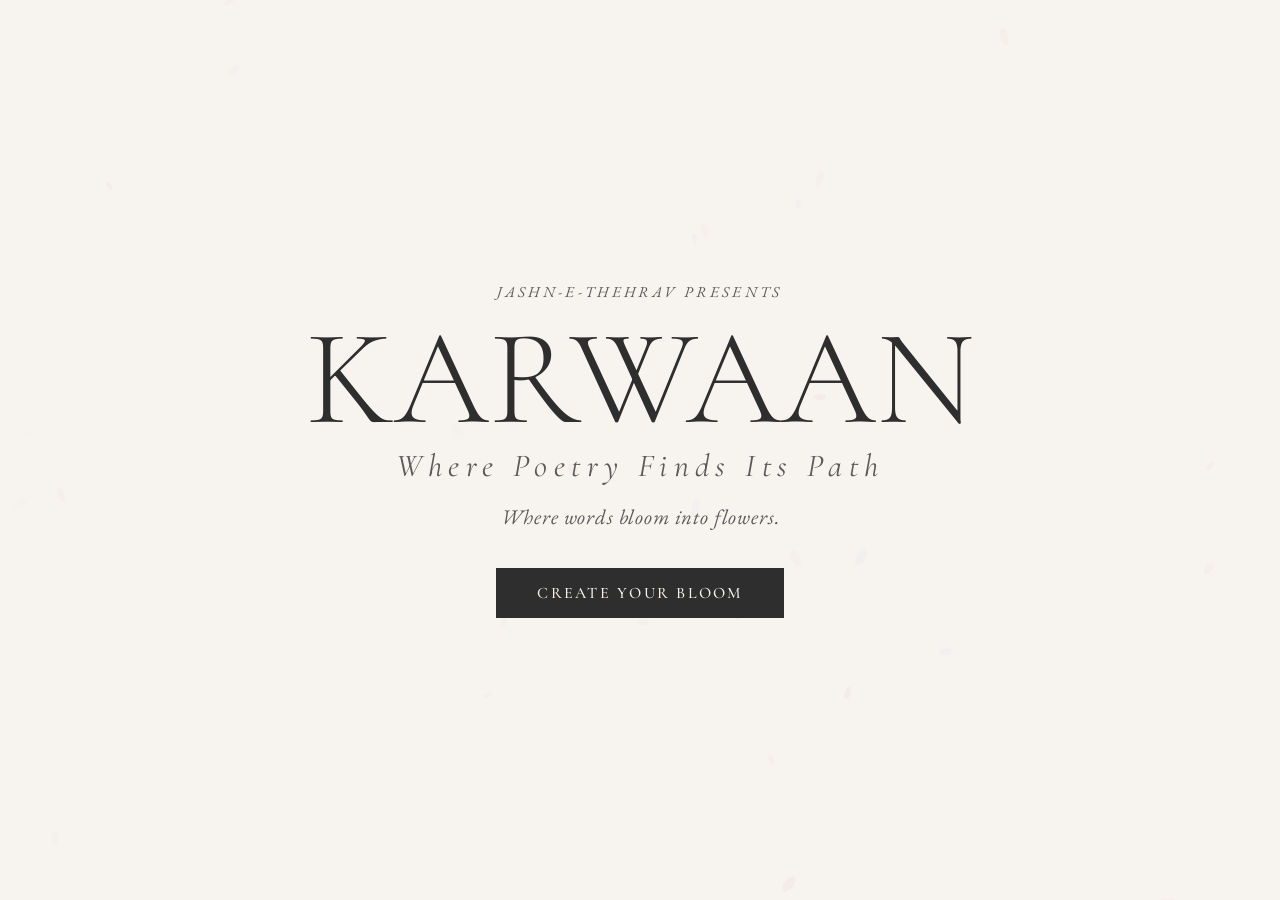
==== index.html @ fa38f598 "Add files via upload" ====
<!DOCTYPE html>
<html lang="en">
<head>
  <meta charset="UTF-8" />
  <meta name="viewport" content="width=device-width, initial-scale=1.0, viewport-fit=cover" />
  <title>KARWAAN — Where Poetry Finds Its Path</title>
  <meta name="description" content="Where poetry finds its path. Build a digital bouquet with poetry for Jashn-e-Thehrav." />
  <!-- Prevent iOS from zooming on input focus -->
  <meta name="format-detection" content="telephone=no" />

  <link rel="preconnect" href="https://fonts.googleapis.com" />
  <link rel="preconnect" href="https://fonts.gstatic.com" crossorigin />
  <link href="https://fonts.googleapis.com/css2?family=Cormorant+Garamond:ital,wght@0,300;0,400;0,500;0,600;1,300;1,400;1,500&family=EB+Garamond:ital,wght@0,400;0,500;1,400;1,500&family=Playfair+Display:ital,wght@0,400;0,700;1,400&display=swap" rel="stylesheet" />
  <script src="https://cdnjs.cloudflare.com/ajax/libs/html2canvas/1.4.1/html2canvas.min.js"></script>
  <link rel="stylesheet" href="style.css" />
</head>
<body>

<canvas id="petal-canvas" aria-hidden="true"></canvas>

<!-- ══════════════════════════ LANDING ══════════════════════════ -->
<section id="landing">
  <div class="landing-flowers" aria-hidden="true"></div>
  <div class="hero-title-wrap">
    <p class="hero-eyebrow">Jashn-e-Thehrav Presents</p>
    <h1 class="hero-title">KARWAAN<span>Where Poetry Finds Its Path</span></h1>
    <p class="hero-tagline">Where words bloom into flowers.</p>
    <button class="btn-primary" id="enter-btn"><span>Create Your Bloom</span></button>
  </div>
</section>

<!-- ══════════════════════════ EDITOR ══════════════════════════ -->
<main id="editor">

  <header class="editor-header">
    <div class="editor-logo">KARWAAN <em>Where Poetry Finds Its Path</em></div>
    <div class="editor-actions">
      <button class="btn-secondary" id="share-link-btn">✦ Share</button>
      <button class="btn-secondary" id="clear-btn">Clear</button>
      <button class="btn-primary" id="download-btn"><span>Download</span></button>
    </div>
  </header>

  <div class="editor-body">

    <!-- LEFT PANEL (slides up on mobile) -->
    <aside class="left-panel" id="left-panel">
      <div class="mobile-panel-handle" id="panel-handle"></div>

      <!-- YOUR WORDS -->
      <section class="panel-section">
        <p class="section-label">Your Words</p>
        <div class="field-group">
          <div>
            <label class="field-label" for="poem-input">Poem or message</label>
            <textarea id="poem-input" placeholder="Even silence blooms&#10;when the heart is calm." rows="5"></textarea>
          </div>
          <div>
            <label class="field-label" for="sender-input">From (your name)</label>
            <input type="text" id="sender-input" placeholder="e.g. With warmth, Zara" maxlength="60" />
          </div>
          <div class="slider-row">
            <span class="slider-label">Size</span>
            <input type="range" id="font-size" min="10" max="52" value="20" />
            <span class="slider-label" id="font-size-val">20px</span>
          </div>
          <div class="align-row">
            <span class="slider-label">Align</span>
            <button class="align-btn active" data-align="left">&#8676;</button>
            <button class="align-btn" data-align="center">&#8596;</button>
            <button class="align-btn" data-align="right">&#8677;</button>
          </div>
        </div>
      </section>

      <!-- INSPIRATION -->
      <section class="panel-section">
        <p class="section-label">Inspiration</p>
        <div class="inspiration-prompt" id="inspiration-text">Write about something quietly blooming in your life.</div>
        <button class="panel-btn" id="inspire-btn">✦ New Prompt</button>
      </section>

      <!-- BACKGROUND -->
      <section class="panel-section">
        <p class="section-label">Background</p>
        <div class="bg-options" id="bg-options"></div>
      </section>

      <!-- FLOWERS -->
      <section class="panel-section">
        <p class="section-label">Add Flowers</p>
        <div class="flower-grid" id="flower-grid"></div>
      </section>

      <!-- ARRANGE -->
      <section class="panel-section">
        <p class="section-label">Arrange</p>
        <button class="panel-btn" id="arrange-btn">⁕ Arrange My Bouquet</button>
        <button class="panel-btn" id="clear-btn-panel" style="margin-top:0.5rem">✕ Clear All</button>
        <p class="panel-tip">Tap a flower to select · drag to move · use handles to resize &amp; rotate</p>
      </section>

    </aside>

    <!-- CANVAS AREA -->
    <section class="canvas-area">
      <p class="canvas-hint">Tap "Edit" below to add flowers &amp; write your poem</p>
      <div class="canvas-outer" id="canvas-outer">
        <div class="canvas-stage" id="canvas-stage">
          <div class="text-layer" id="text-layer">
            <div class="tl-poem" id="tl-poem"></div>
            <div class="tl-sender" id="tl-sender"></div>
          </div>
          <!-- flower divs injected by JS -->
        </div>
      </div>
    </section>

  </div>

  <!-- Tap-outside overlay to close panel on mobile -->
  <div class="panel-overlay" id="panel-overlay"></div>

  <!-- Mobile bottom bar -->
  <div class="mobile-bottom-bar">
    <button id="mobile-panel-btn">✦ Edit</button>
    <button id="mob-arrange-btn">⁕ Arrange</button>
    <button class="mob-dl" id="download-btn-mob">↓ Download</button>
  </div>

</main>

<!-- SHARE LINK MODAL -->
<div class="modal-overlay" id="share-modal">
  <div class="modal-box">
    <button class="modal-close" id="share-modal-close">×</button>
    <p class="modal-title">Send Your Bloom</p>
    <p class="modal-sub">Copy this link and share it — the recipient opens it and sees your bouquet.</p>
    <div class="link-box">
      <input type="text" id="share-link-input" readonly />
      <button class="copy-btn" id="copy-link-btn">Copy</button>
    </div>
    <p class="modal-sub" style="margin-top:1rem;font-size:0.82rem;opacity:0.6;">Tag posts <strong>#JashnEThehrav</strong> &amp; <strong>#KARWAA</strong></p>
  </div>
</div>

<!-- DOWNLOAD SUCCESS MODAL -->
<div class="modal-overlay" id="dl-modal">
  <div class="modal-box">
    <button class="modal-close" id="dl-modal-close">×</button>
    <p class="modal-title">Your Bloom is Ready ✦</p>
    <p class="modal-sub">Your poetry card has been saved. Share it with the world.</p>
    <div class="modal-hashtag">#JashnEThehrav</div>
    <p class="modal-sub" style="font-size:0.82rem;opacity:0.6;">Tag <strong>#JashnEThehrav</strong> &amp; <strong>#KARWAA</strong> on Instagram</p>
  </div>
</div>

<div class="toast" id="toast"></div>

<!-- HIDDEN EXPORT CANVAS — exact 1080×1920, off-screen, used only for download -->
<div id="storyCanvas" aria-hidden="true">
  <div id="storyCanvas-stage">
    <div class="sc-text-layer" id="sc-text-layer">
      <div class="sc-poem" id="sc-poem"></div>
      <div class="sc-sender" id="sc-sender"></div>
    </div>
  </div>
</div>

<script src="script.js"></script>
</body>
</html>
---- style.css ----
/* ================================
   KARWAA: The Flower Shop
   style.css  — v4 (mobile fixed)
================================ */

@import url('https://fonts.googleapis.com/css2?family=Cormorant+Garamond:ital,wght@0,300;0,400;0,500;0,600;1,300;1,400;1,500&family=EB+Garamond:ital,wght@0,400;0,500;1,400;1,500&family=Playfair+Display:ital,wght@0,400;0,700;1,400&display=swap');

/* ─── TOKENS ─────────────────────────────── */
:root {
  --cream:    #F7F4EF;
  --sage:     #DDE6E1;
  --rose:     #EAD7D7;
  --lavender: #E6E0F2;
  --charcoal: #2E2E2E;
  --mid:      #5a5a5a;
  --border:   rgba(46,46,46,0.11);
  --shadow:   0 4px 24px rgba(46,46,46,0.07);
  --shadowlg: 0 16px 60px rgba(46,46,46,0.13);
  --ease:     cubic-bezier(0.25,0.46,0.45,0.94);
}

/* ─── RESET ──────────────────────────────── */
*, *::before, *::after {
  box-sizing: border-box;
  margin: 0;
  padding: 0;
  -webkit-tap-highlight-color: transparent;
}
html {
  scroll-behavior: smooth;
  /* Prevent font size inflation on iOS */
  -webkit-text-size-adjust: 100%;
}
body {
  font-family: 'EB Garamond', Georgia, serif;
  background: var(--cream);
  color: var(--charcoal);
  overflow-x: hidden;
  max-width: 100vw;
  min-height: 100vh;
  min-height: 100dvh;
}
button {
  cursor: pointer;
  font-family: inherit;
  /* Critical for iOS: removes default button styles */
  -webkit-appearance: none;
  appearance: none;
  border-radius: 0;
  touch-action: manipulation;
}
input, textarea {
  -webkit-appearance: none;
  appearance: none;
  border-radius: 0;
}

/* ─── PETAL CANVAS ───────────────────────── */
#petal-canvas {
  position: fixed;
  inset: 0;
  pointer-events: none;
  z-index: 0;
  opacity: 0.4;
}

/* ════════════════════════════════════════
   LANDING
════════════════════════════════════════ */
#landing {
  position: relative;
  min-height: 100vh;
  min-height: 100dvh;
  display: flex;
  flex-direction: column;
  align-items: center;
  justify-content: center;
  z-index: 1;
  overflow: hidden;
  padding: 2rem;
}

.landing-flowers {
  position: absolute;
  inset: 0;
  pointer-events: none;
}

.landing-flower {
  position: absolute;
  opacity: 0;
  transform: scale(0.3) rotate(var(--rot));
  transition: opacity 0.7s var(--ease), transform 0.7s var(--ease);
  filter: drop-shadow(0 4px 14px rgba(0,0,0,0.09));
  will-change: transform, opacity;
}
.landing-flower.bloomed {
  opacity: 1;
  transform: scale(1) rotate(var(--rot));
}
.landing-flower.parted {
  transform: scale(1.05) translate(var(--tx), var(--ty)) rotate(var(--rot));
  opacity: 0.7;
}

.hero-title-wrap {
  text-align: center;
  position: relative;
  z-index: 2;
  opacity: 0;
  transform: translateY(22px);
  transition: opacity 1.1s ease, transform 1.1s ease;
}
.hero-title-wrap.revealed {
  opacity: 1;
  transform: translateY(0);
}

.hero-eyebrow {
  font-style: italic;
  font-size: clamp(0.7rem, 3vw, 0.95rem);
  letter-spacing: 0.22em;
  color: var(--mid);
  text-transform: uppercase;
  margin-bottom: 1rem;
}
.hero-title {
  font-family: 'Cormorant Garamond', serif;
  font-size: clamp(3.2rem, 14vw, 8.5rem);
  font-weight: 300;
  line-height: 0.9;
  color: var(--charcoal);
}
.hero-title span {
  display: block;
  font-size: clamp(1rem, 5vw, 2rem);
  font-weight: 400;
  letter-spacing: 0.2em;
  color: var(--mid);
  margin-top: 0.35em;
  font-style: italic;
}
.hero-tagline {
  font-style: italic;
  font-size: clamp(0.9rem, 3.5vw, 1.3rem);
  color: var(--mid);
  margin: 1.4rem 0 2.4rem;
  letter-spacing: 0.04em;
}

/* ─── BUTTONS ────────────────────────────── */
.btn-primary {
  font-family: 'Cormorant Garamond', serif;
  font-size: clamp(0.85rem, 3vw, 1rem);
  font-weight: 500;
  letter-spacing: 0.14em;
  text-transform: uppercase;
  padding: 0.85em 2.5em;
  background: var(--charcoal);
  color: var(--cream);
  border: 1.5px solid var(--charcoal);
  position: relative;
  overflow: hidden;
  transition: color 0.35s ease;
  display: inline-block;
}
.btn-primary::before {
  content: '';
  position: absolute;
  inset: 0;
  background: var(--rose);
  transform: scaleX(0);
  transform-origin: left;
  transition: transform 0.35s ease;
  z-index: 0;
}
.btn-primary:hover::before { transform: scaleX(1); }
.btn-primary:hover          { color: var(--charcoal); }
.btn-primary span           { position: relative; z-index: 1; }

.btn-secondary {
  font-family: 'EB Garamond', serif;
  font-style: italic;
  font-size: 0.88rem;
  letter-spacing: 0.07em;
  padding: 0.6em 1.2em;
  background: transparent;
  color: var(--charcoal);
  border: 1px solid var(--border);
  transition: background 0.3s ease;
  white-space: nowrap;
}
.btn-secondary:hover { background: var(--sage); }

/* ════════════════════════════════════════
   EDITOR SHELL
════════════════════════════════════════ */
#editor {
  display: none;
  flex-direction: column;
  min-height: 100vh;
  min-height: 100dvh;
  position: relative;
  z-index: 1;
}
#editor.active { display: flex; }

/* ─── Header ─── */
.editor-header {
  display: flex;
  align-items: center;
  justify-content: space-between;
  padding: 0.75rem 1.25rem;
  border-bottom: 1px solid var(--border);
  background: rgba(247,244,239,0.97);
  backdrop-filter: blur(12px);
  -webkit-backdrop-filter: blur(12px);
  position: sticky;
  top: 0;
  z-index: 100;
  flex-shrink: 0;
  gap: 0.5rem;
}
.editor-logo {
  font-family: 'Cormorant Garamond', serif;
  font-size: clamp(1rem, 4vw, 1.35rem);
  font-weight: 400;
  letter-spacing: 0.1em;
  white-space: nowrap;
}
.editor-logo em {
  font-style: italic;
  color: var(--mid);
  font-size: 0.78em;
  margin-left: 0.4em;
}
.editor-actions {
  display: flex;
  gap: 0.5rem;
  align-items: center;
  flex-shrink: 0;
}

/* ─── Body grid ─── */
.editor-body {
  display: grid;
  grid-template-columns: 300px 1fr;
  flex: 1;
  min-height: 0;
  overflow: hidden;
}

/* ════════════════════════════════════════
   LEFT PANEL (desktop)
════════════════════════════════════════ */
.left-panel {
  border-right: 1px solid var(--border);
  overflow-y: auto;
  background: var(--cream);
  scrollbar-width: thin;
  scrollbar-color: var(--sage) transparent;
  -webkit-overflow-scrolling: touch;
}

.panel-section {
  padding: 1.1rem 1.25rem;
  border-bottom: 1px solid var(--border);
}
.panel-section:last-child { border-bottom: none; }

.section-label {
  font-size: 0.67rem;
  letter-spacing: 0.22em;
  text-transform: uppercase;
  color: var(--mid);
  margin-bottom: 0.85rem;
  display: flex;
  align-items: center;
  gap: 0.5rem;
}
.section-label::after {
  content: '';
  flex: 1;
  height: 1px;
  background: var(--border);
}

.field-group { display: flex; flex-direction: column; gap: 0.75rem; }
.field-label {
  font-style: italic;
  font-size: 0.78rem;
  color: var(--mid);
  margin-bottom: 0.2rem;
  display: block;
}

textarea, input[type="text"] {
  width: 100%;
  font-family: 'EB Garamond', serif;
  font-size: 1rem;
  background: rgba(255,255,255,0.65);
  border: 1px solid var(--border);
  padding: 0.6em 0.85em;
  color: var(--charcoal);
  resize: none;
  outline: none;
  transition: border-color 0.25s, box-shadow 0.25s;
  /* iOS fix: no zoom on focus */
  font-size: max(16px, 1rem);
}
textarea:focus, input[type="text"]:focus {
  border-color: rgba(46,46,46,0.3);
  box-shadow: 0 0 0 3px rgba(221,230,225,0.45);
}
textarea {
  min-height: 90px;
  line-height: 1.65;
}

/* Slider row */
.slider-row {
  display: flex;
  align-items: center;
  gap: 0.6rem;
}
.slider-label {
  font-style: italic;
  font-size: 0.75rem;
  color: var(--mid);
  white-space: nowrap;
}
input[type="range"] {
  flex: 1;
  accent-color: var(--charcoal);
  height: 4px;
  cursor: pointer;
  /* Bigger touch target on mobile */
  min-height: 28px;
}

/* Align buttons */
.align-row {
  display: flex;
  align-items: center;
  gap: 0.4rem;
}
.align-btn {
  width: 34px;
  height: 32px;
  border: 1px solid var(--border);
  background: transparent;
  color: var(--mid);
  font-size: 1rem;
  line-height: 1;
  transition: background 0.2s, color 0.2s;
  /* Good touch target */
  min-width: 44px;
  min-height: 44px;
}
.align-btn.active,
.align-btn:hover {
  background: var(--charcoal);
  color: var(--cream);
  border-color: var(--charcoal);
}

/* Inspiration */
.inspiration-prompt {
  font-style: italic;
  font-size: 0.95rem;
  line-height: 1.7;
  color: var(--charcoal);
  background: rgba(230,224,242,0.22);
  padding: 0.85rem 1rem;
  border-left: 3px solid var(--lavender);
  margin-bottom: 0.85rem;
  min-height: 54px;
  transition: opacity 0.3s ease;
}

/* Bg swatches */
.bg-options {
  display: grid;
  grid-template-columns: repeat(4, 1fr);
  gap: 0.5rem;
}
.bg-swatch {
  aspect-ratio: 1;
  border-radius: 50%;
  border: 2px solid transparent;
  transition: border-color 0.25s, transform 0.2s;
  /* Big enough touch target */
  min-height: 44px;
  cursor: pointer;
}
.bg-swatch:hover  { transform: scale(1.1); }
.bg-swatch.active { border-color: var(--charcoal); }

/* Flower tabs */
.flower-tabs {
  display: flex;
  border-bottom: 1px solid var(--border);
  margin-bottom: 0.85rem;
}
.flower-tab {
  font-style: italic;
  font-size: 0.85rem;
  padding: 0.5em 1.2em;
  background: transparent;
  border: none;
  color: var(--mid);
  border-bottom: 2px solid transparent;
  margin-bottom: -1px;
  transition: color 0.2s, border-color 0.2s;
  min-height: 44px;
}
.flower-tab.active {
  color: var(--charcoal);
  border-bottom-color: var(--charcoal);
}

/* Flower grid */
.flower-grid {
  display: grid;
  grid-template-columns: repeat(3, 1fr);
  gap: 0.55rem;
  max-height: 340px;
  overflow-y: auto;
  overflow-x: hidden;
  scrollbar-width: thin;
  -webkit-overflow-scrolling: touch;
  padding: 0.15rem;
}
.flower-thumb {
  aspect-ratio: 1;
  display: flex;
  align-items: center;
  justify-content: center;
  border: 1.5px solid transparent;
  background: rgba(255,255,255,0.6);
  padding: 6px;
  transition: border-color 0.2s, background 0.2s, transform 0.15s;
  overflow: visible;
  cursor: pointer;
  position: relative;
}
.flower-thumb:hover,
.flower-thumb:active {
  border-color: var(--rose);
  background: var(--rose);
  transform: scale(1.08);
  z-index: 2;
}
.flower-thumb img {
  width: 100%;
  height: 100%;
  object-fit: contain;
  pointer-events: none;
  display: block;
  transform: scale(1.08);
}

/* Panel buttons */
.panel-btn {
  width: 100%;
  font-style: italic;
  font-size: 0.9rem;
  padding: 0.75em 1em;
  background: transparent;
  color: var(--charcoal);
  border: 1px solid var(--border);
  transition: background 0.25s;
  letter-spacing: 0.03em;
  min-height: 44px;
}
.panel-btn:hover,
.panel-btn:active { background: var(--sage); }
.panel-tip {
  margin-top: 0.65rem;
  font-style: italic;
  font-size: 0.72rem;
  color: var(--mid);
  text-align: center;
  line-height: 1.5;
  opacity: 0.75;
}

/* ════════════════════════════════════════
   CANVAS AREA
════════════════════════════════════════ */
.canvas-area {
  display: flex;
  flex-direction: column;
  align-items: center;
  justify-content: flex-start;
  padding: 1.5rem 1rem 5rem; /* bottom padding so canvas isn't behind mobile bar */
  overflow-y: auto;
  -webkit-overflow-scrolling: touch;
  background:
    radial-gradient(circle at 15% 85%, rgba(221,230,225,0.28) 0%, transparent 55%),
    radial-gradient(circle at 85% 15%, rgba(230,224,242,0.25) 0%, transparent 55%),
    var(--cream);
}

.canvas-hint {
  font-style: italic;
  font-size: 0.75rem;
  color: var(--mid);
  margin-bottom: 0.85rem;
  letter-spacing: 0.04em;
  opacity: 0.75;
  text-align: center;
}

/* canvas-outer: constrains the stage to a visible size */
.canvas-outer {
  width: clamp(200px, calc(100vw - 380px), 340px);
  aspect-ratio: 9 / 16;
  flex-shrink: 0;
}

/* canvas-stage: the actual card — all coordinates in % */
.canvas-stage {
  position: relative;
  width: 100%;
  height: 100%;
  overflow: hidden;
  background: #F7F4EF;
  box-shadow: var(--shadowlg), 0 0 0 1px rgba(46,46,46,0.05);
  /* touch-action none so flowers can be dragged without page scroll */
  touch-action: none;
}

/* ─── Text layer ─── */
.text-layer {
  position: absolute;
  inset: 0;
  z-index: 5;
  display: flex;
  flex-direction: column;
  align-items: center;
  justify-content: center;
  padding: 10% 8% 12%;
  pointer-events: none;
  text-align: center;
}

.tl-poem {
  font-family: 'EB Garamond', serif;
  font-style: italic;
  line-height: 1.8;
  color: var(--charcoal);
  white-space: pre-wrap;
  word-break: break-word;
  max-width: 100%;
}

.tl-sender {
  font-family: 'Cormorant Garamond', serif;
  letter-spacing: 0.12em;
  color: var(--mid);
  margin-top: 1em;
  max-width: 100%;
}

/* ─── Flower elements ─── */
.canvas-flower-el {
  position: absolute;
  cursor: grab;
  user-select: none;
  touch-action: none;
  transform-origin: center center;
}
.canvas-flower-el:active { cursor: grabbing; }
.canvas-flower-el.selected {
  outline: 1.5px dashed rgba(46,46,46,0.35);
  outline-offset: 2px;
}
.canvas-flower-el img {
  width: 100%;
  height: 100%;
  object-fit: contain;
  display: block;
  pointer-events: none;
  -webkit-user-drag: none;
  user-drag: none;
}

/* handles */
.fh {
  position: absolute;
  width: 16px;
  height: 16px;
  border-radius: 50%;
  opacity: 0;
  transition: opacity 0.15s;
}
.canvas-flower-el.selected .fh { opacity: 1; }

.resize-handle {
  bottom: -8px;
  right: -8px;
  background: var(--charcoal);
  cursor: se-resize;
}
.rotate-handle {
  top: -22px;
  left: 50%;
  transform: translateX(-50%);
  background: var(--lavender);
  border: 2px solid var(--charcoal);
  cursor: crosshair;
  font-size: 8px;
  display: flex;
  align-items: center;
  justify-content: center;
}
.delete-btn {
  position: absolute;
  top: -10px;
  left: -10px;
  width: 20px;
  height: 20px;
  border-radius: 50%;
  background: #c97a7a;
  color: #fff;
  border: none;
  font-size: 12px;
  line-height: 1;
  font-weight: 700;
  display: none;
  align-items: center;
  justify-content: center;
  cursor: pointer;
  z-index: 20;
  /* big enough touch target */
  min-width: 28px;
  min-height: 28px;
  top: -14px;
  left: -14px;
}
.canvas-flower-el.selected .delete-btn { display: flex; }

@keyframes bloomIn {
  0%   { transform: scale(0.2) rotate(-25deg); opacity: 0; }
  65%  { transform: scale(1.1) rotate(3deg);   opacity: 1; }
  100% { transform: scale(1)   rotate(0deg);   opacity: 1; }
}
.bloom-anim { animation: bloomIn 0.55s cubic-bezier(0.34,1.56,0.64,1) both; }

/* ════════════════════════════════════════
   MOBILE BOTTOM BAR & SLIDE-UP PANEL
════════════════════════════════════════ */
.mobile-panel-handle { display: none; }
.mobile-bottom-bar   { display: none; }

/* ════════════════════════════════════════
   MODALS
════════════════════════════════════════ */
.modal-overlay {
  position: fixed;
  inset: 0;
  background: rgba(46,46,46,0.5);
  backdrop-filter: blur(6px);
  -webkit-backdrop-filter: blur(6px);
  z-index: 1000;
  display: flex;
  align-items: center;
  justify-content: center;
  opacity: 0;
  pointer-events: none;
  transition: opacity 0.4s ease;
  padding: 1rem;
}
.modal-overlay.open {
  opacity: 1;
  pointer-events: all;
}

.modal-box {
  background: var(--cream);
  padding: 2.4rem 2.2rem;
  max-width: 420px;
  width: 100%;
  text-align: center;
  position: relative;
  box-shadow: var(--shadowlg);
  transform: translateY(18px);
  transition: transform 0.4s ease;
}
.modal-overlay.open .modal-box { transform: translateY(0); }

.modal-close {
  position: absolute;
  top: 0.9rem;
  right: 1.1rem;
  background: none;
  border: none;
  font-size: 1.4rem;
  color: var(--mid);
  min-width: 44px;
  min-height: 44px;
  display: flex;
  align-items: center;
  justify-content: center;
  transition: color 0.2s;
}
.modal-close:hover { color: var(--charcoal); }

.modal-title {
  font-family: 'Cormorant Garamond', serif;
  font-size: 1.8rem;
  font-weight: 400;
  margin-bottom: 0.5rem;
}
.modal-sub {
  font-style: italic;
  font-size: 0.95rem;
  color: var(--mid);
  line-height: 1.65;
  margin-bottom: 1.2rem;
}
.modal-hashtag {
  font-family: 'Cormorant Garamond', serif;
  font-size: 1.2rem;
  font-weight: 500;
  letter-spacing: 0.05em;
  background: var(--rose);
  padding: 0.45em 1.5em;
  display: inline-block;
  margin-bottom: 1.5rem;
}

.link-box {
  display: flex;
  gap: 0.4rem;
  margin-top: 0.2rem;
}
.link-box input {
  flex: 1;
  font-size: 0.82rem;
  padding: 0.55em 0.8em;
  background: rgba(255,255,255,0.8);
  border: 1px solid var(--border);
  color: var(--charcoal);
  outline: none;
  overflow: hidden;
  text-overflow: ellipsis;
  white-space: nowrap;
  min-width: 0;
}
.copy-btn {
  font-family: 'EB Garamond', serif;
  font-style: italic;
  font-size: 0.88rem;
  padding: 0.5em 1.1em;
  background: var(--charcoal);
  color: var(--cream);
  border: none;
  white-space: nowrap;
  transition: background 0.2s;
  min-height: 44px;
}
.copy-btn:hover { background: #1a1a1a; }

/* ════════════════════════════════════════
   TOAST
════════════════════════════════════════ */
.toast {
  position: fixed;
  bottom: 5rem;
  left: 50%;
  transform: translateX(-50%) translateY(16px);
  background: var(--charcoal);
  color: var(--cream);
  font-style: italic;
  font-size: 0.9rem;
  padding: 0.65em 1.6em;
  opacity: 0;
  pointer-events: none;
  transition: opacity 0.35s ease, transform 0.35s ease;
  z-index: 9999;
  white-space: nowrap;
  max-width: calc(100vw - 2rem);
  text-align: center;
}
@media (max-width: 768px) {
  .toast { bottom: 7rem; } /* clear the mobile bottom bar */
}
.toast.show {
  opacity: 1;
  transform: translateX(-50%) translateY(0);
}

/* ════════════════════════════════════════
   MOBILE  ≤ 768px
════════════════════════════════════════ */
@media (max-width: 768px) {

  /* Header */
  .editor-header {
    padding: 0.6rem 0.85rem;
  }
  .editor-logo em { display: none; }
  /* Hide clear btn on mobile to save space */
  #clear-btn { display: none; }

  /* Stack canvas on top, panel slides up from bottom */
  .editor-body {
    grid-template-columns: 1fr;
    grid-template-rows: 1fr;
    overflow: hidden;
  }

  /* Canvas area fills screen on mobile */
  .canvas-area {
    padding: 0.75rem 0.75rem 5.5rem;
    justify-content: flex-start;
    min-height: 0;
    overflow-y: auto;
  }

  .canvas-hint { font-size: 0.7rem; margin-bottom: 0.6rem; }

  /* Canvas fills most of the mobile screen width */
  .canvas-outer {
    width: min(280px, calc(100vw - 1.5rem));
    /* Centre it */
    margin: 0 auto;
  }

  /* ── LEFT PANEL slides up from bottom ── */
  .left-panel {
    display: block !important;
    position: fixed;
    bottom: 0;
    left: 0;
    right: 0;
    height: 75vh;
    max-height: 75dvh;
    z-index: 300;
    border-right: none;
    border-top: 2px solid var(--border);
    border-radius: 20px 20px 0 0;
    box-shadow: 0 -8px 40px rgba(46,46,46,0.18);
    transform: translateY(110%);
    transition: transform 0.4s var(--ease);
    overflow-y: auto;
    -webkit-overflow-scrolling: touch;
    overscroll-behavior: contain; /* prevents body scroll-chaining */
    background: var(--cream);
  }
  .left-panel.mobile-open {
    transform: translateY(0);
  }

  /* Drag handle at top of panel */
  .mobile-panel-handle {
    display: flex !important;
    justify-content: center;
    padding: 0.85rem 0 0.4rem;
    position: sticky;
    top: 0;
    background: var(--cream);
    z-index: 1;
  }
  .mobile-panel-handle::before {
    content: '';
    width: 44px;
    height: 5px;
    background: rgba(46,46,46,0.18);
    border-radius: 99px;
  }

  /* ── Mobile bottom bar ── */
  .mobile-bottom-bar {
    display: flex !important;
    position: fixed;
    bottom: 0;
    left: 0;
    right: 0;
    background: rgba(247,244,239,0.98);
    backdrop-filter: blur(12px);
    -webkit-backdrop-filter: blur(12px);
    border-top: 1px solid var(--border);
    padding: 0.6rem 0.75rem;
    padding-bottom: max(0.6rem, env(safe-area-inset-bottom));
    gap: 0.5rem;
    z-index: 400; /* above overlay (250) and panel (300) */
  }
  .mobile-bottom-bar button {
    flex: 1;
    font-family: 'EB Garamond', serif;
    font-style: italic;
    font-size: 0.82rem;
    padding: 0.65em 0.3em;
    border: 1px solid var(--border);
    background: transparent;
    color: var(--charcoal);
    min-height: 44px;
    transition: background 0.2s;
  }
  .mobile-bottom-bar button:active { background: var(--sage); }
  .mobile-bottom-bar .mob-dl {
    background: var(--charcoal);
    color: var(--cream);
    border-color: var(--charcoal);
    flex: 1.4;
  }

  /* Flower grid: 3 columns on mobile — bigger, flowers are visible */
  .flower-grid {
    grid-template-columns: repeat(3, 1fr);
    max-height: 260px;
    gap: 0.5rem;
  }

  /* Bigger slider thumb on mobile */
  input[type="range"] {
    height: 6px;
  }

  /* Overlay to close panel when tapping outside */
  .panel-overlay {
    display: block !important;
  }
}

/* Panel tap-outside overlay */
.panel-overlay {
  display: none;
  position: fixed;
  inset: 0;
  z-index: 250;
  background: rgba(0,0,0,0.25);
}
.panel-overlay.active {
  display: block;
}

/* ════════════════════════════════════════
   UTILS
════════════════════════════════════════ */
@keyframes fadeIn {
  from { opacity: 0; transform: translateY(8px); }
  to   { opacity: 1; transform: translateY(0); }
}

/* ════════════════════════════════════════
   HIDDEN STORY CANVAS (Export only)
   Exact 1080×1920 — positioned off-screen
   so html2canvas captures cleanly
════════════════════════════════════════ */
#storyCanvas {
  position: fixed;
  left: -99999px;
  top: -99999px;
  width: 1080px;
  height: 1920px;
  overflow: hidden;
  pointer-events: none;
  visibility: hidden;
  z-index: -9999;
}
#storyCanvas-stage {
  position: relative;
  width: 1080px;
  height: 1920px;
  overflow: hidden;
}
.sc-text-layer {
  position: absolute;
  inset: 0;
  display: flex;
  flex-direction: column;
  align-items: center;
  justify-content: center;
  padding: 120px 80px;
  pointer-events: none;
  z-index: 5;
}
.sc-poem {
  font-family: 'EB Garamond', serif;
  line-height: 1.7;
  white-space: pre-wrap;
  word-break: break-word;
  overflow-wrap: break-word;
  max-width: 100%;
}
.sc-sender {
  font-family: 'EB Garamond', serif;
  font-style: italic;
  margin-top: 2.5rem;
  opacity: 0.7;
  max-width: 100%;
  word-break: break-word;
}

/* ════════════════════════════════════════
   TEXT OVERFLOW GUARD
   Long poems auto-wrap, never overflow
════════════════════════════════════════ */
.tl-poem, .tl-sender {
  word-break: break-word;
  overflow-wrap: break-word;
  max-width: 100%;
  /* Clamp very long content so it can't escape the stage */
  overflow: hidden;
}

/* ════════════════════════════════════════
   FLOWER ELEMENT — touch-action required
   for pointer events on mobile
════════════════════════════════════════ */
.canvas-flower-el {
  touch-action: none;
}
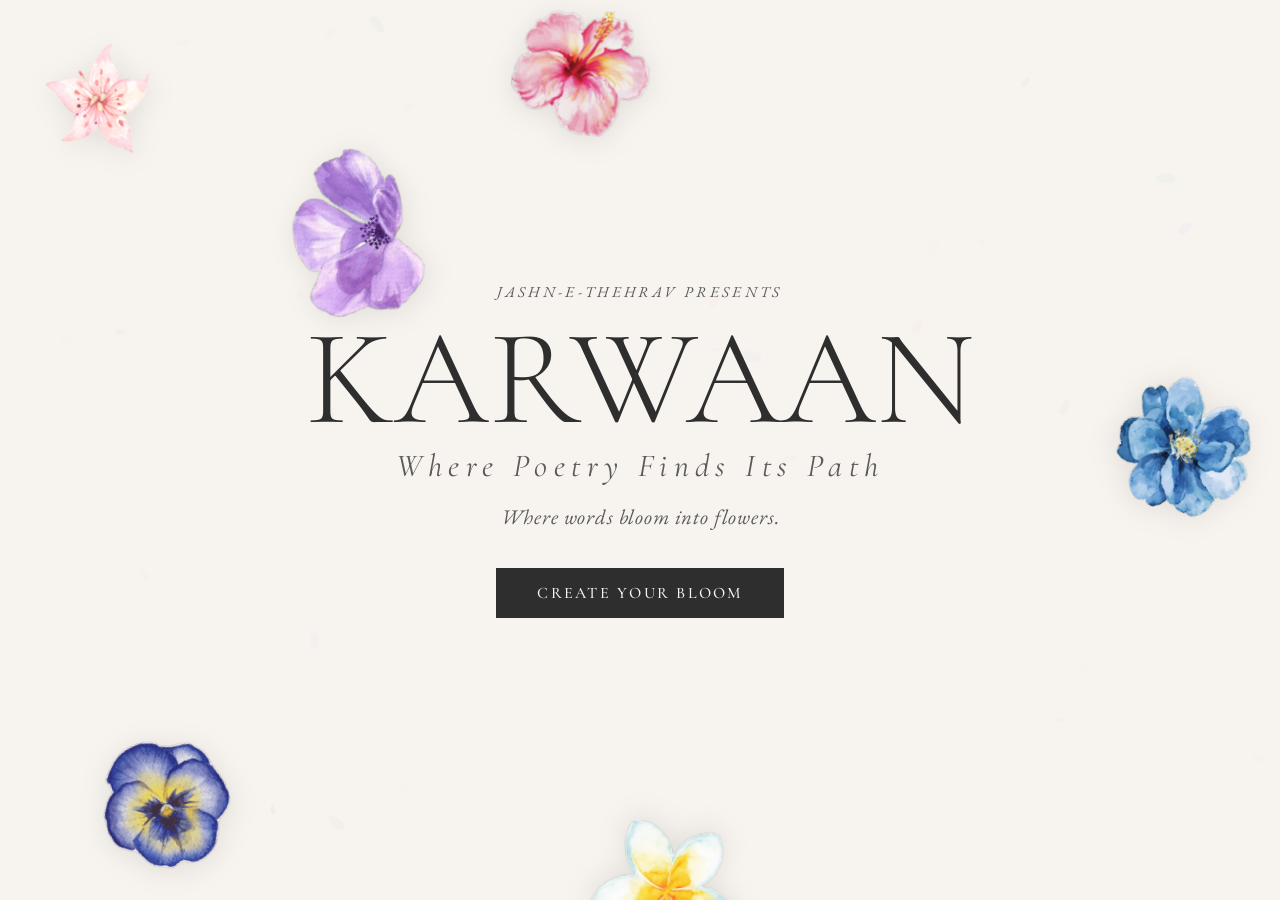
==== commit b7e4e25e: "Add files via upload" ====
--- a/index.html
+++ b/index.html
@@ -106,7 +106,7 @@
     <section class="canvas-area">
       <p class="canvas-hint">Tap "Edit" below to add flowers &amp; write your poem</p>
       <div class="canvas-outer" id="canvas-outer">
-        <div class="canvas-stage" id="canvas-stage">
+        <div class="canvas-stage" id="canvas-stage" style="background:#F7F4EF;">
           <div class="text-layer" id="text-layer">
             <div class="tl-poem" id="tl-poem"></div>
             <div class="tl-sender" id="tl-sender"></div>
--- a/style.css
+++ b/style.css
@@ -526,9 +526,13 @@
   height: 100%;
   overflow: hidden;
   background: #F7F4EF;
+  background-color: #F7F4EF; /* explicit for Android GPU compositing */
   box-shadow: var(--shadowlg), 0 0 0 1px rgba(46,46,46,0.05);
-  /* touch-action none so flowers can be dragged without page scroll */
   touch-action: none;
+  /* Prevent black flash on Android during compositing */
+  -webkit-backface-visibility: hidden;
+  backface-visibility: hidden;
+  isolation: isolate;
 }
 
 /* ─── Text layer ─── */
@@ -920,13 +924,10 @@
     height: 6px;
   }
 
-  /* Overlay to close panel when tapping outside */
-  .panel-overlay {
-    display: block !important;
-  }
-}
-
-/* Panel tap-outside overlay */
+  /* Overlay only shows when panel is open - handled by .active class */
+}
+
+/* Panel tap-outside overlay — hidden by default, shown only when panel is open */
 .panel-overlay {
   display: none;
   position: fixed;
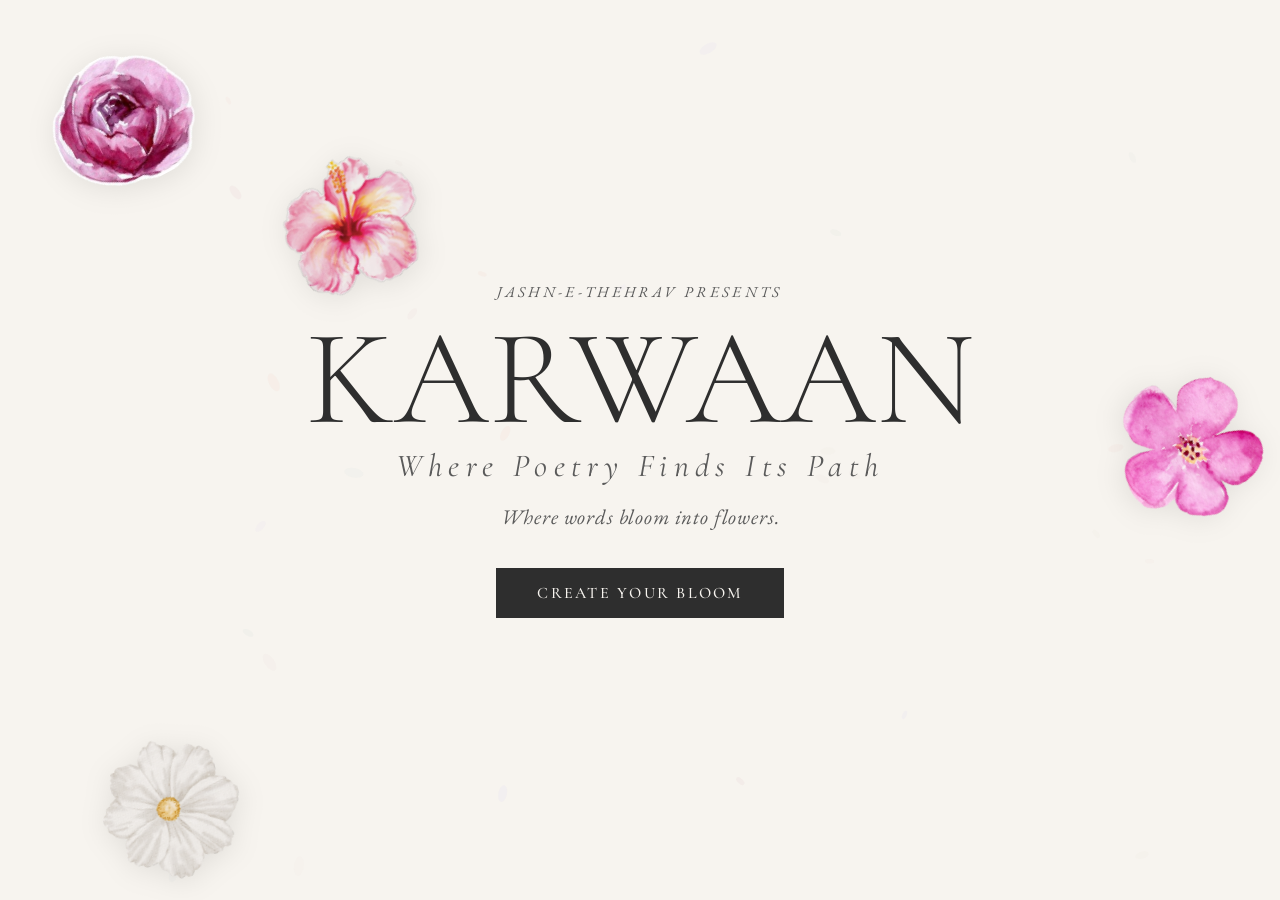
==== commit dc31fc4f: "Update index.html" ====
--- a/index.html
+++ b/index.html
@@ -135,7 +135,7 @@
   <div class="modal-box">
     <button class="modal-close" id="share-modal-close">×</button>
     <p class="modal-title">Send Your Bloom</p>
-    <p class="modal-sub">Copy this link and share it — the recipient opens it and sees your bouquet.</p>
+    <p class="modal-sub">Copy this link and share it — the recipient opens a beautiful page just for them, with your poem and bouquet.</p>
     <div class="link-box">
       <input type="text" id="share-link-input" readonly />
       <button class="copy-btn" id="copy-link-btn">Copy</button>
